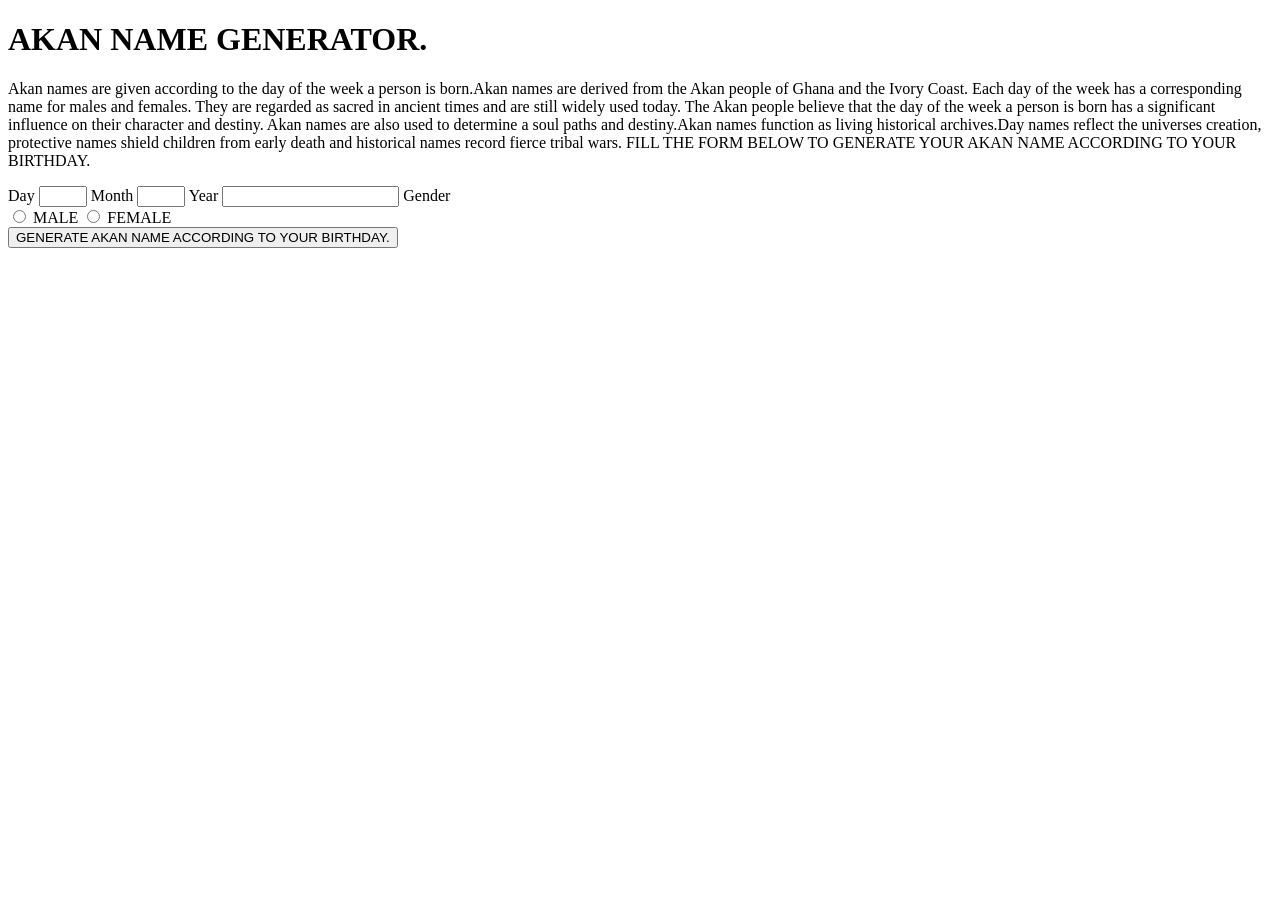
==== index.html @ fab394c2 "Deleted a line of paragraph" ====
<!DOCTYPE html>
<html lang="en">
<head>
    <meta charset="UTF-8">
    <meta name="viewport" content="width=device-width, initial-scale=1.0">
    <title>AKAN NAME GENERATOR</title>
    <link rel="stylesheet" href="styles.css">
</head>
<body>

<div class="container">
    <h1>AKAN NAME GENERATOR.</h1>

    <p>
        Akan names are given according to the day of the week a person is born.Akan names are derived from the Akan people of Ghana and the Ivory Coast. Each day of the week has a corresponding name for males and females.
        They are regarded as sacred in ancient times and are still widely used today. The Akan people believe that the day of the week a person is born has a significant influence on their character and destiny.
        Akan names are also used to determine a soul paths and destiny.Akan names function as living historical archives.Day names reflect the universes creation, protective names shield children from early death and historical names record fierce tribal wars.
               

        FILL THE FORM BELOW TO GENERATE YOUR AKAN NAME ACCORDING TO YOUR BIRTHDAY.
    </p>

    <form id="akanForm">

        <label>Day</label>
        <input type="number" id="day" min="1" max="31">

        <label>Month</label>
        <input type="number" id="month" min="1" max="12">

        <label>Year</label>
        <input type="number" id="year">

        <label>Gender</label>

        <div class="gender">
            <input type="radio" name="gender" value="MALE"> MALE
            <input type="radio" name="gender" value="FEMALE"> FEMALE
        </div>

        <button type="submit">GENERATE AKAN NAME ACCORDING TO YOUR BIRTHDAY.</button>

    </form>

    <div id="result"></div>

</div>

<script src="script.js"></script>

</body>
</html>
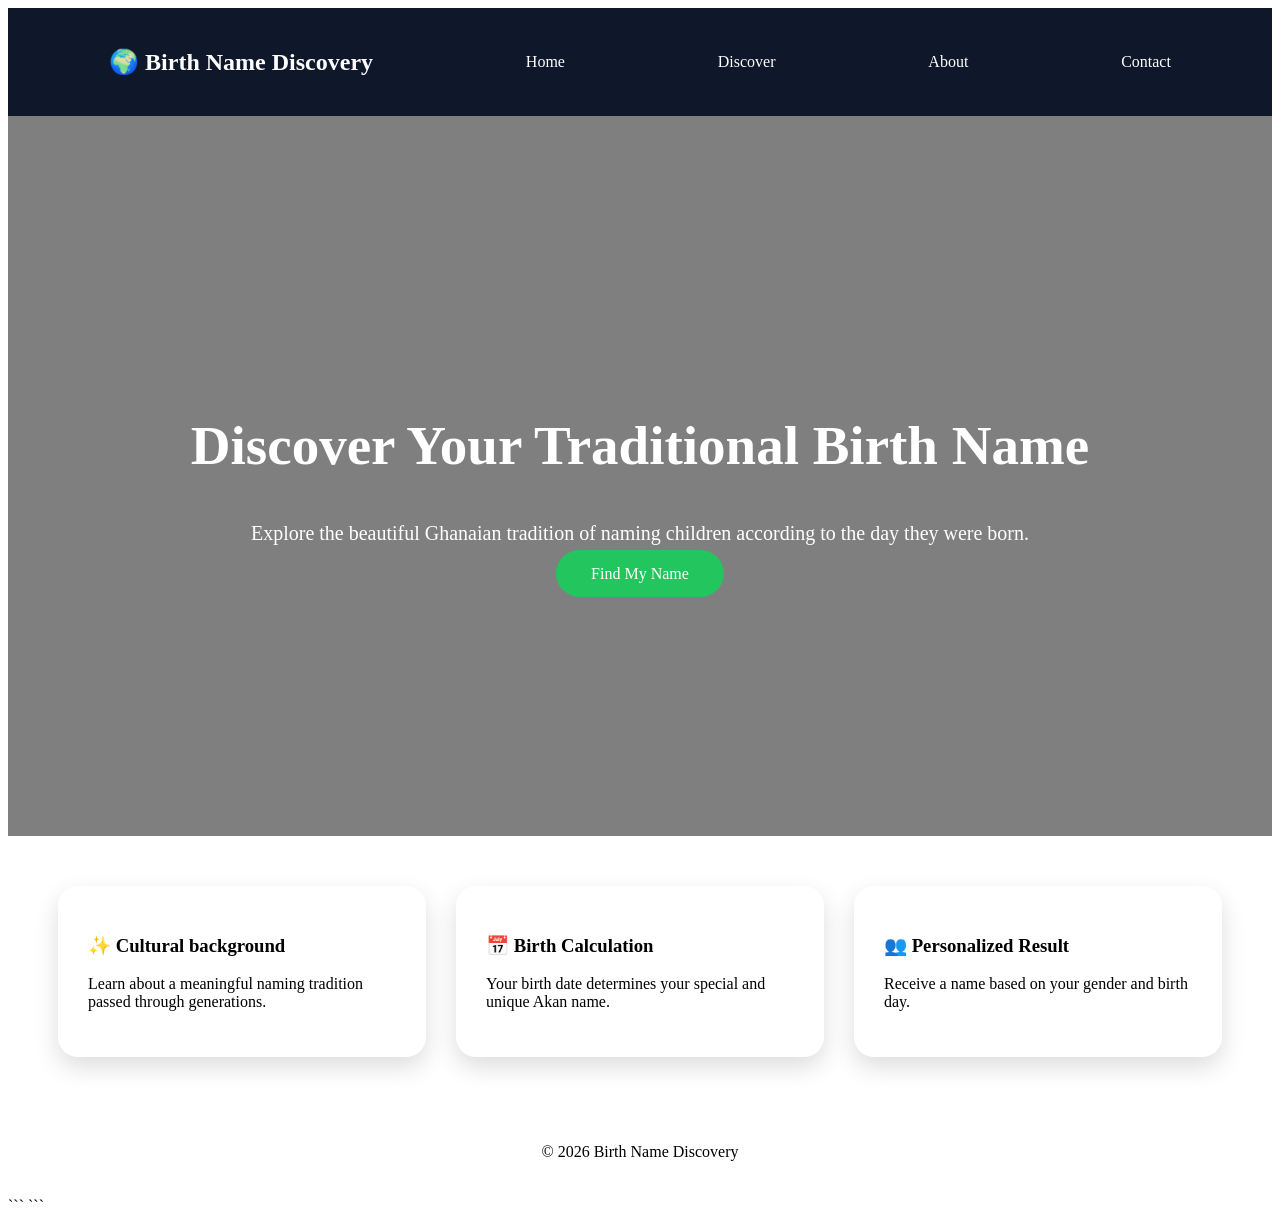
==== commit dcc8e46e: "Changed entire cascading style sheet" ====
--- a/index.html
+++ b/index.html
@@ -1,52 +1,86 @@
+
 <!DOCTYPE html>
 <html lang="en">
 <head>
     <meta charset="UTF-8">
     <meta name="viewport" content="width=device-width, initial-scale=1.0">
-    <title>AKAN NAME GENERATOR</title>
+    <title>Birth Name Discovery</title>
     <link rel="stylesheet" href="styles.css">
 </head>
+
 <body>
 
-<div class="container">
-    <h1>AKAN NAME GENERATOR.</h1>
+<header>
+    <nav>
+        <h2>🌍 Birth Name Discovery</h2>
 
-    <p>
-        Akan names are given according to the day of the week a person is born.Akan names are derived from the Akan people of Ghana and the Ivory Coast. Each day of the week has a corresponding name for males and females.
-        They are regarded as sacred in ancient times and are still widely used today. The Akan people believe that the day of the week a person is born has a significant influence on their character and destiny.
-        Akan names are also used to determine a soul paths and destiny.Akan names function as living historical archives.Day names reflect the universes creation, protective names shield children from early death and historical names record fierce tribal wars.
-               
+        
+            <a href="index.html">Home</a>
+            <a href="generator.html">Discover</a>
+            <a href="about.html">About</a>
+            <a href="contact.html">Contact</a>
+        
+    </nav>
+</header>
 
-        FILL THE FORM BELOW TO GENERATE YOUR AKAN NAME ACCORDING TO YOUR BIRTHDAY.
-    </p>
 
-    <form id="akanForm">
+<section class="hero">
 
-        <label>Day</label>
-        <input type="number" id="day" min="1" max="31">
+    <div class="hero-content">
 
-        <label>Month</label>
-        <input type="number" id="month" min="1" max="12">
+        <h1>
+            Discover Your Traditional Birth Name
+        </h1>
 
-        <label>Year</label>
-        <input type="number" id="year">
+        <p>
+            Explore the beautiful Ghanaian tradition of naming children
+            according to the day they were born.
+        </p>
 
-        <label>Gender</label>
+        <a class="btn" href="generator.html">
+            Find My Name
+        </a>
 
-        <div class="gender">
-            <input type="radio" name="gender" value="MALE"> MALE
-            <input type="radio" name="gender" value="FEMALE"> FEMALE
-        </div>
+    </div>
 
-        <button type="submit">GENERATE AKAN NAME ACCORDING TO YOUR BIRTHDAY.</button>
+</section>
 
-    </form>
 
-    <div id="result"></div>
+<section class="features">
 
-</div>
+    <div class="card">
+        <h3>✨ Cultural background</h3>
+        <p>
+            Learn about a meaningful naming tradition passed through generations.
+        </p>
+    </div>
 
-<script src="script.js"></script>
+
+    <div class="card">
+        <h3>📅 Birth Calculation</h3>
+        <p>
+            Your birth date determines your special and unique Akan name.
+        </p>
+    </div>
+
+
+    <div class="card">
+        <h3>👥 Personalized Result</h3>
+        <p>
+            Receive a name based on your gender and birth day.
+        </p>
+    </div>
+
+</section>
+
+
+<footer>
+    <p>© 2026 Birth Name Discovery</p>
+</footer>
+
 
 </body>
-</html>+</html>
+```
+
+```
--- a/styles.css
+++ b/styles.css
@@ -0,0 +1,125 @@
+
+nav{
+    background:#0f172a;
+    padding:20px 8%;
+    display:flex;
+    justify-content:space-between;
+    align-items:center;
+    color:white;
+}
+
+
+nav ul{
+    display:flex;
+    gap:25px;
+    list-style:none;
+}
+
+
+nav a{
+    color:white;
+    text-decoration:none;
+}
+
+
+.hero{
+    height:80vh;
+    background:
+    linear-gradient(
+    rgba(0,0,0,.5),
+    rgba(0,0,0,.5)
+    ),
+    url("https://images.unsplash.com/photo-1523805009345-7448845a9e53")
+    center/cover;
+
+    display:flex;
+    align-items:center;
+    justify-content:center;
+    text-align:center;
+    color:white;
+}
+
+
+.hero h1{
+    font-size:55px;
+}
+
+
+.hero p{
+    font-size:20px;
+    margin:20px;
+}
+
+
+.btn{
+    background:#22c55e;
+    color:white;
+    padding:15px 35px;
+    border-radius:30px;
+    text-decoration:none;
+}
+
+
+.features{
+    display:flex;
+    gap:30px;
+    padding:50px;
+}
+
+
+.card{
+    background:white;
+    padding:30px;
+    border-radius:20px;
+    box-shadow:0 10px 25px #ddd;
+    flex:1;
+}
+
+
+.generator-box,
+.about,
+.contact{
+    max-width:600px;
+    margin:50px auto;
+    background:white;
+    padding:40px;
+    border-radius:20px;
+    box-shadow:0 10px 30px #ddd;
+}
+
+
+.generator-box input,
+.contact input,
+.contact textarea{
+    width:100%;
+    padding:15px;
+    margin:10px 0;
+    border-radius:10px;
+    border:1px solid #ccc;
+}
+
+
+textarea{
+    height:120px;
+}
+
+
+button{
+    width:100%;
+    padding:15px;
+    background:#2563eb;
+    color:white;
+    border:none;
+    border-radius:10px;
+    cursor:pointer;
+}
+
+
+footer{
+    text-align:center;
+    padding:20px;
+}
+```
+
+
+  
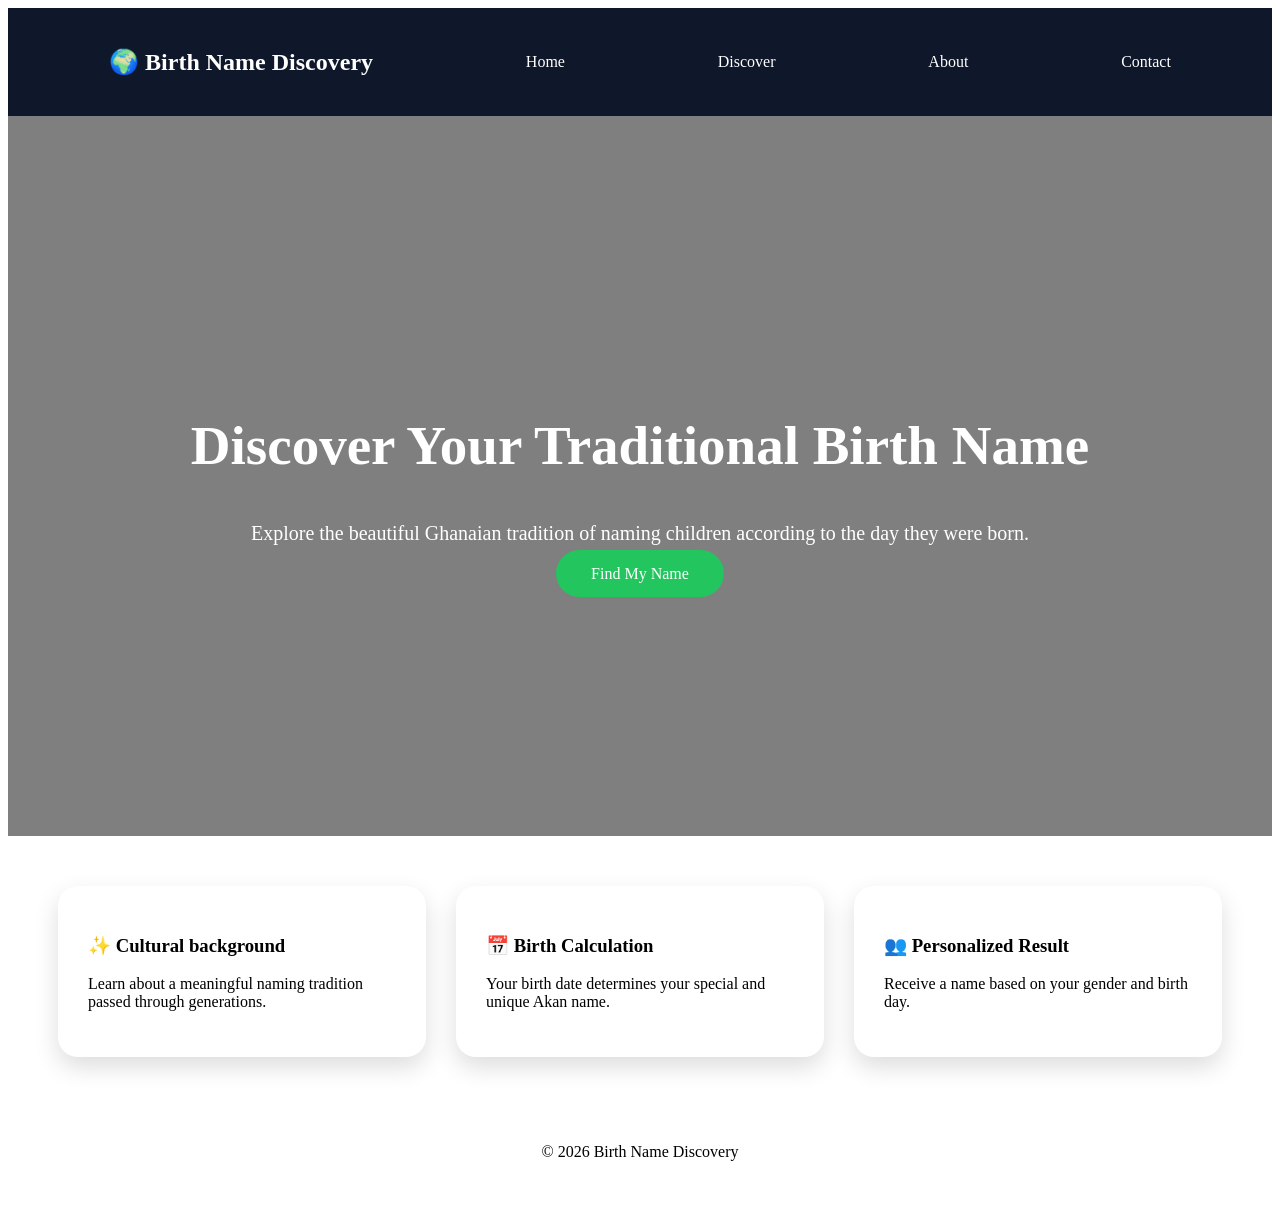
==== commit bd2e7193: "changed title to akan name discovery" ====
--- a/index.html
+++ b/index.html
@@ -4,7 +4,7 @@
 <head>
     <meta charset="UTF-8">
     <meta name="viewport" content="width=device-width, initial-scale=1.0">
-    <title>Birth Name Discovery</title>
+    <title>Birth Akan name Discovery</title>
     <link rel="stylesheet" href="styles.css">
 </head>
 
@@ -81,6 +81,5 @@
 
 </body>
 </html>
-```
 
-```
+
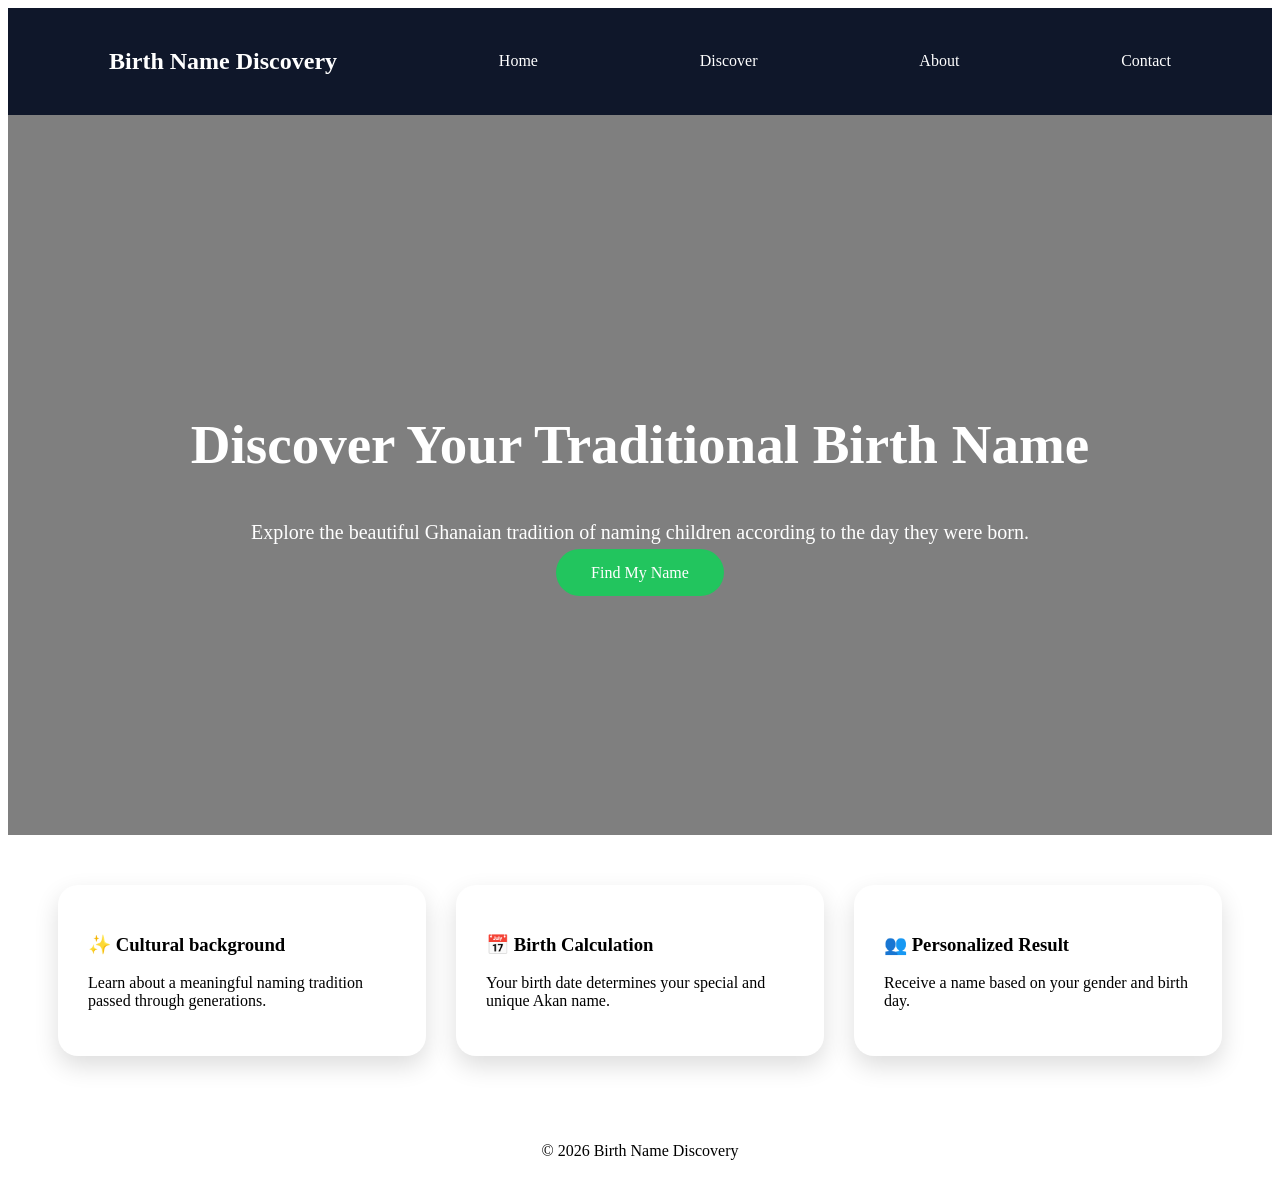
==== commit 43760954: "Removed an emoji" ====
--- a/index.html
+++ b/index.html
@@ -12,7 +12,7 @@
 
 <header>
     <nav>
-        <h2>🌍 Birth Name Discovery</h2>
+        <h2>Birth Name Discovery</h2>
 
         
             <a href="index.html">Home</a>
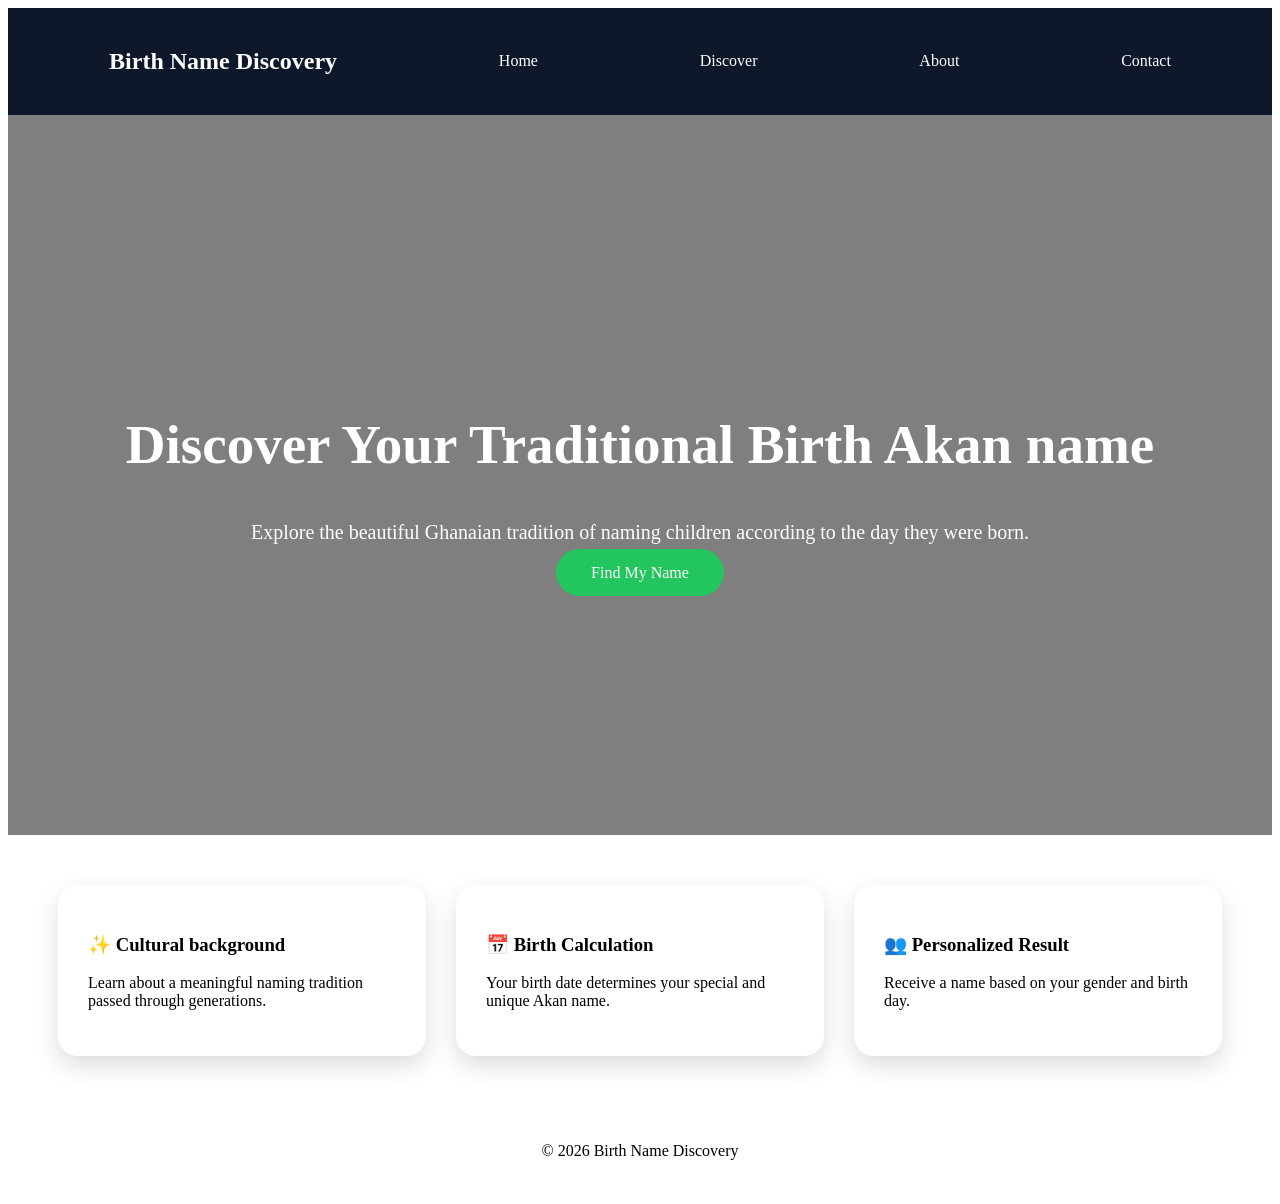
==== commit 219f3357: "Changed heading to discover your traditional Akan name" ====
--- a/index.html
+++ b/index.html
@@ -29,7 +29,7 @@
     <div class="hero-content">
 
         <h1>
-            Discover Your Traditional Birth Name
+            Discover Your Traditional Birth Akan name
         </h1>
 
         <p>
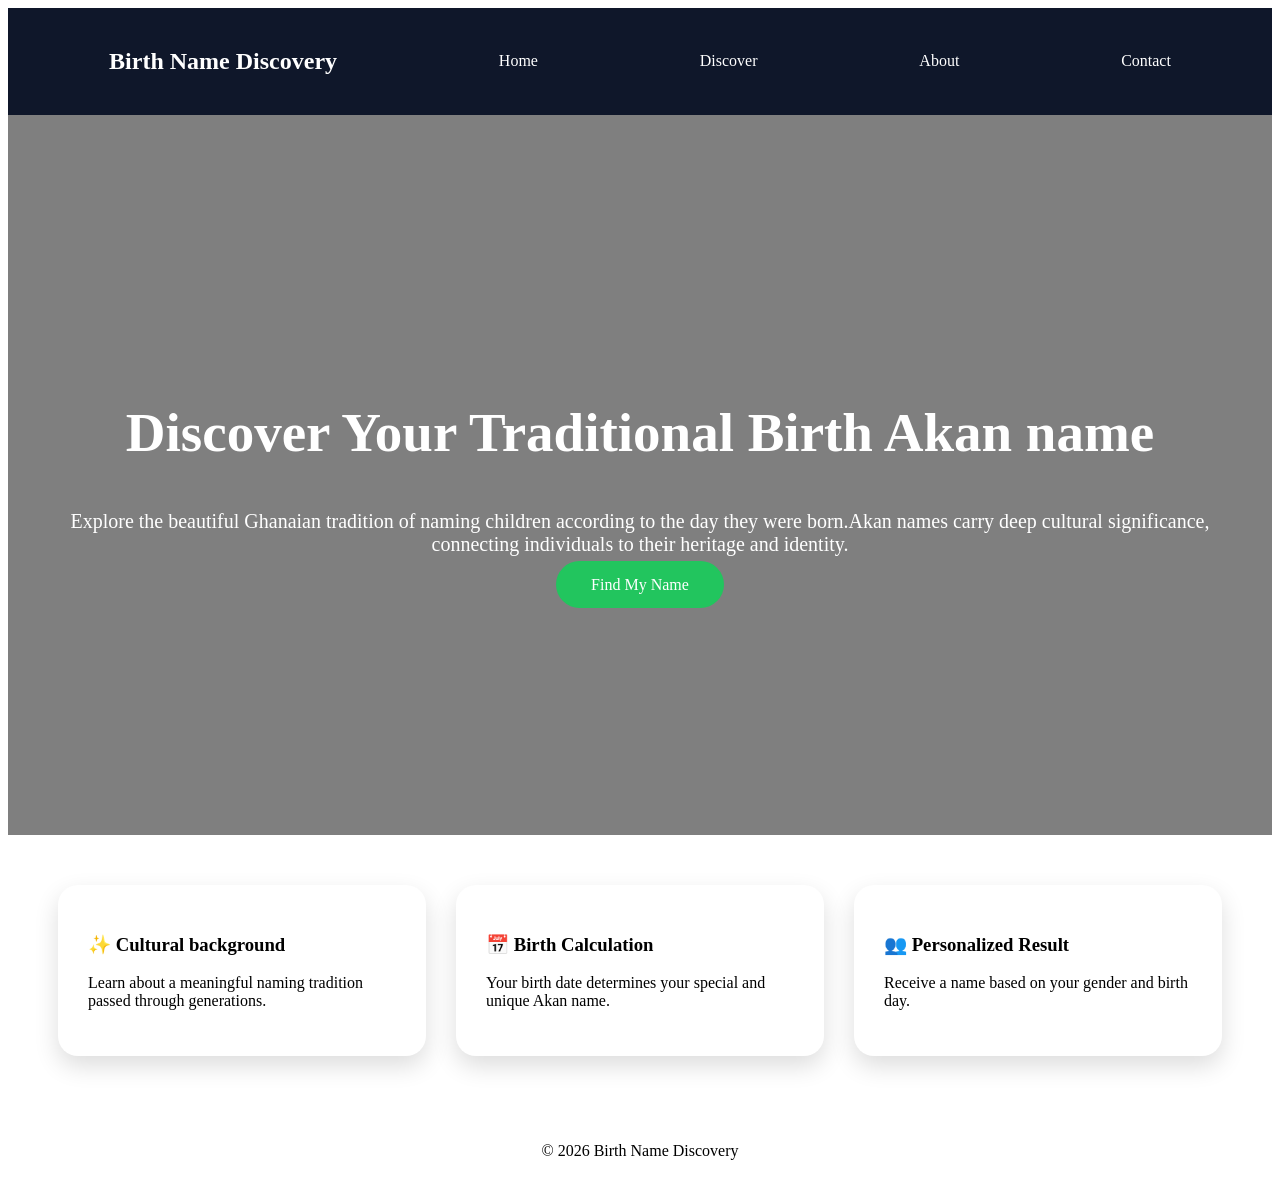
==== commit 799a4673: "added a paragraph to index.html" ====
--- a/index.html
+++ b/index.html
@@ -34,7 +34,7 @@
 
         <p>
             Explore the beautiful Ghanaian tradition of naming children
-            according to the day they were born.
+            according to the day they were born.Akan names carry deep cultural significance, connecting individuals to their heritage and identity.
         </p>
 
         <a class="btn" href="generator.html">
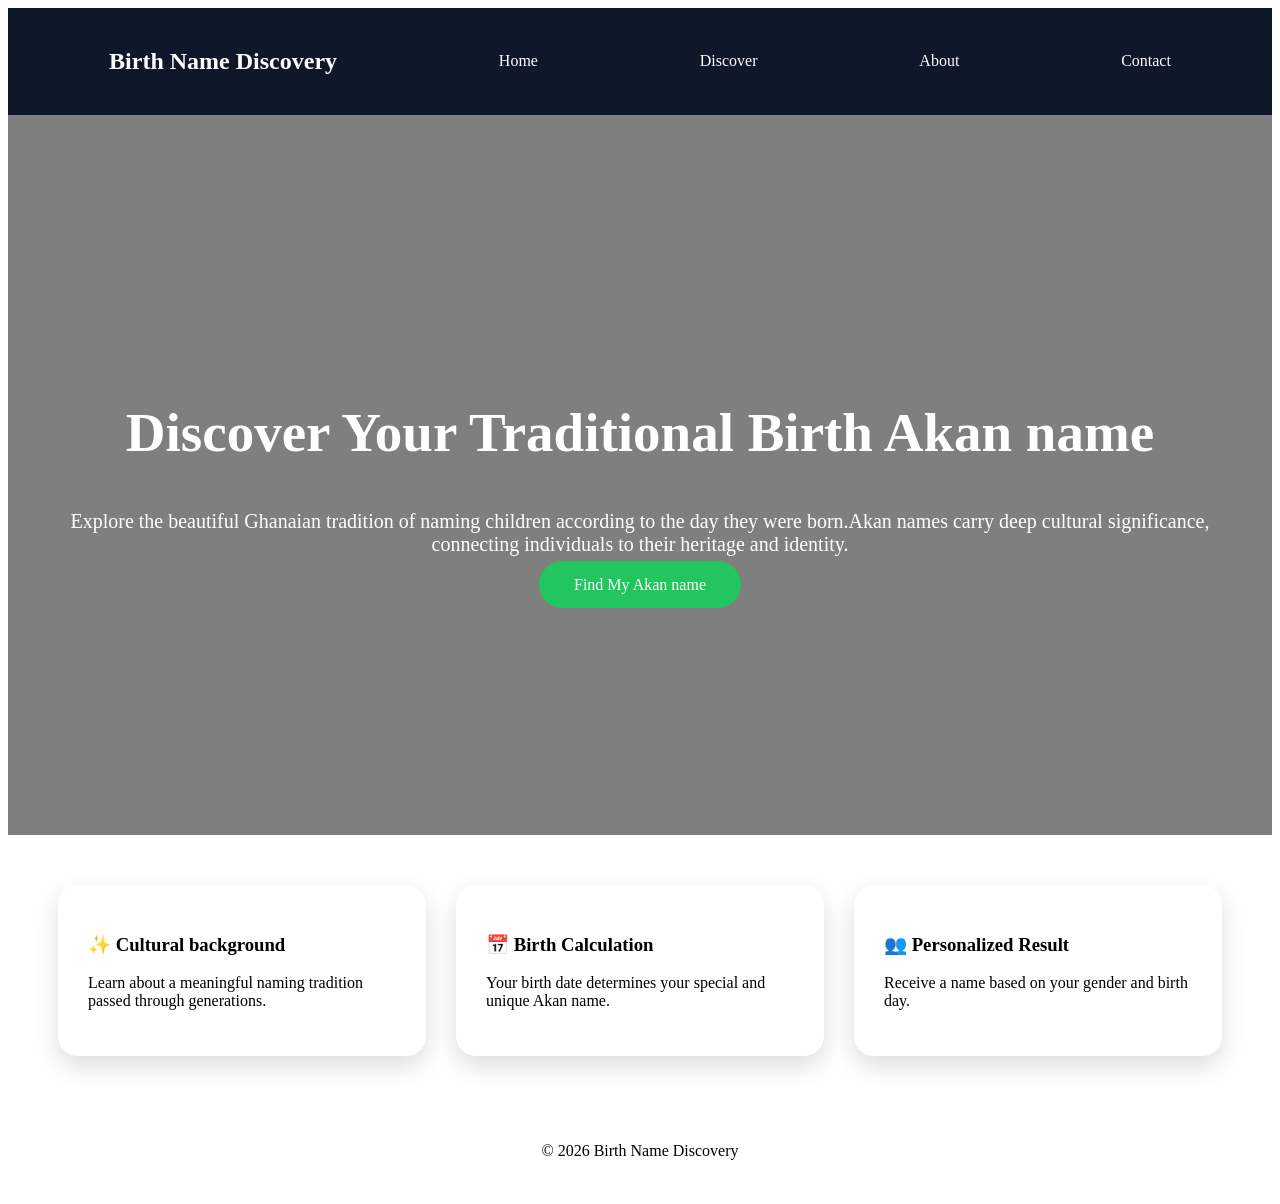
==== commit 72edabc2: "changed find my name to find my akan name" ====
--- a/index.html
+++ b/index.html
@@ -38,7 +38,7 @@
         </p>
 
         <a class="btn" href="generator.html">
-            Find My Name
+            Find My Akan name
         </a>
 
     </div>
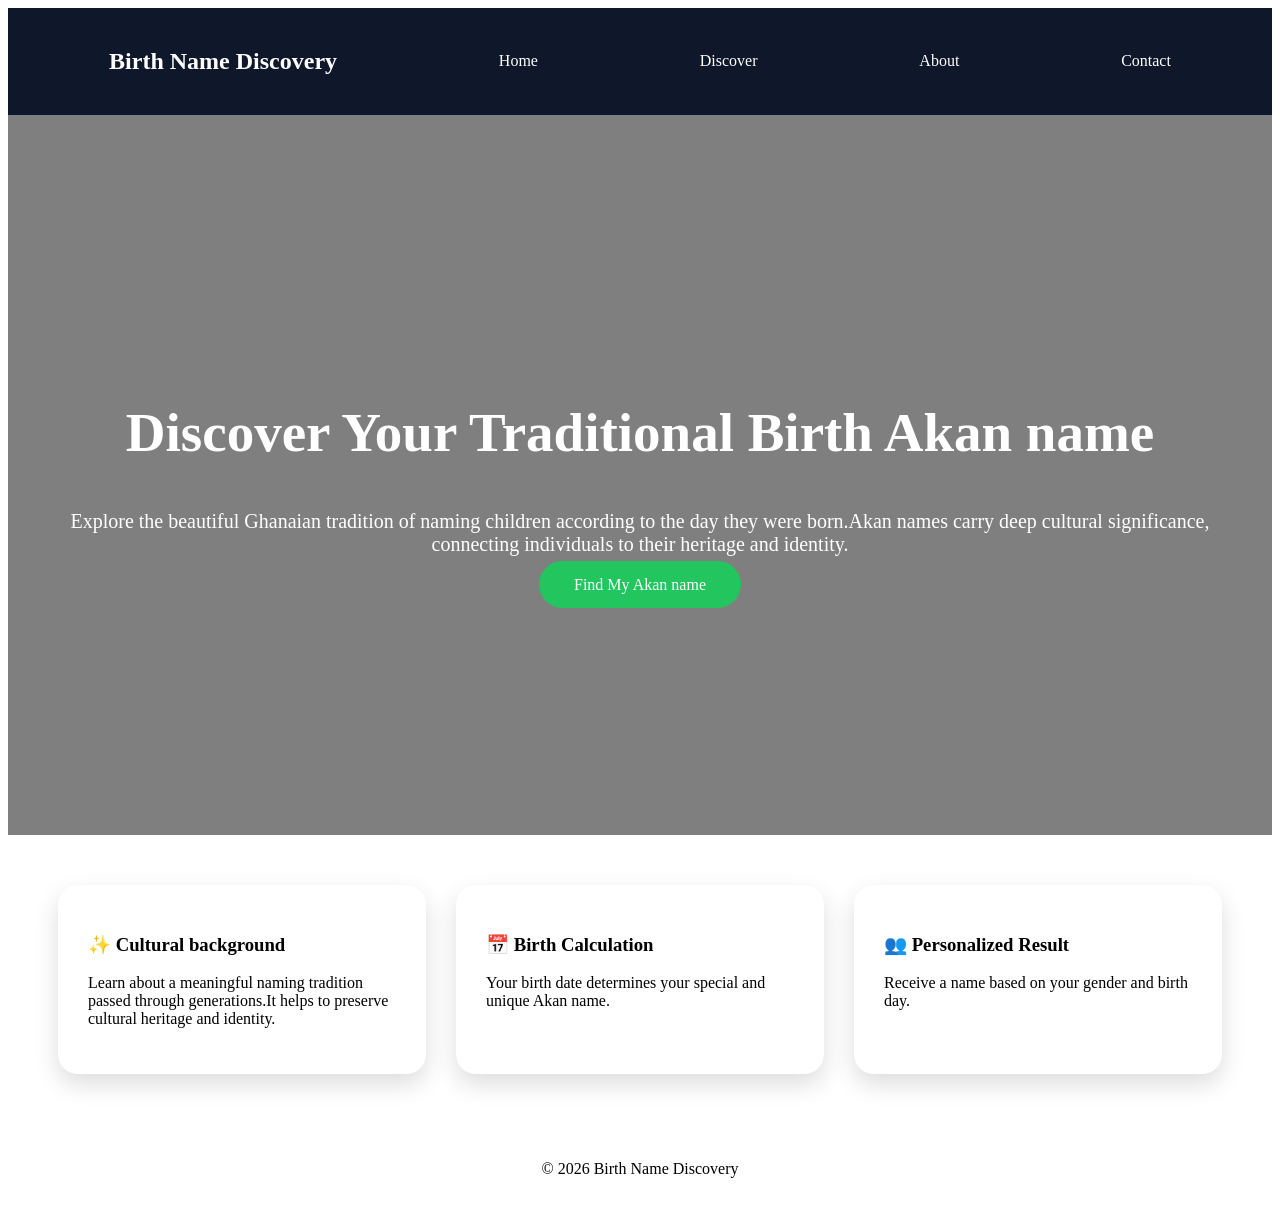
==== commit 0dd16823: "Added a line of paragraph" ====
--- a/index.html
+++ b/index.html
@@ -51,7 +51,7 @@
     <div class="card">
         <h3>✨ Cultural background</h3>
         <p>
-            Learn about a meaningful naming tradition passed through generations.
+            Learn about a meaningful naming tradition passed through generations.It helps to preserve cultural heritage and identity.
         </p>
     </div>
 
